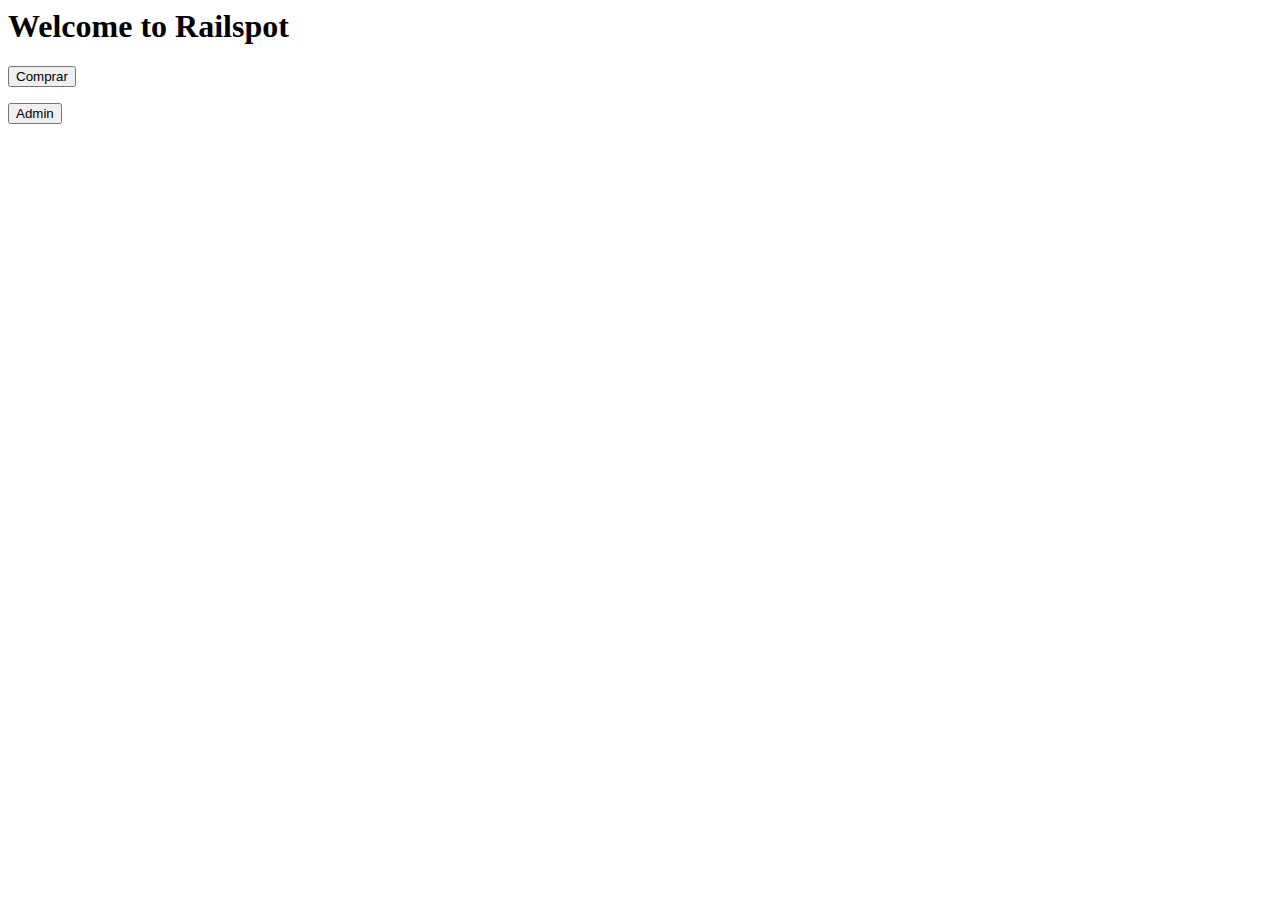
==== web/index.html @ 701efbc2 "[RAIL-1] Dummy commit" ====
<html>

<title>Railspot Proyecto 3</title>

<body>

<h1>Welcome to Railspot</h1>

<form  action="Compra.jsp">
    <input type="submit" value="Comprar">
</form>

<form  action="AdminLogin.jsp">
    <input type="submit" value="Admin">
</form>

</body>

</html>
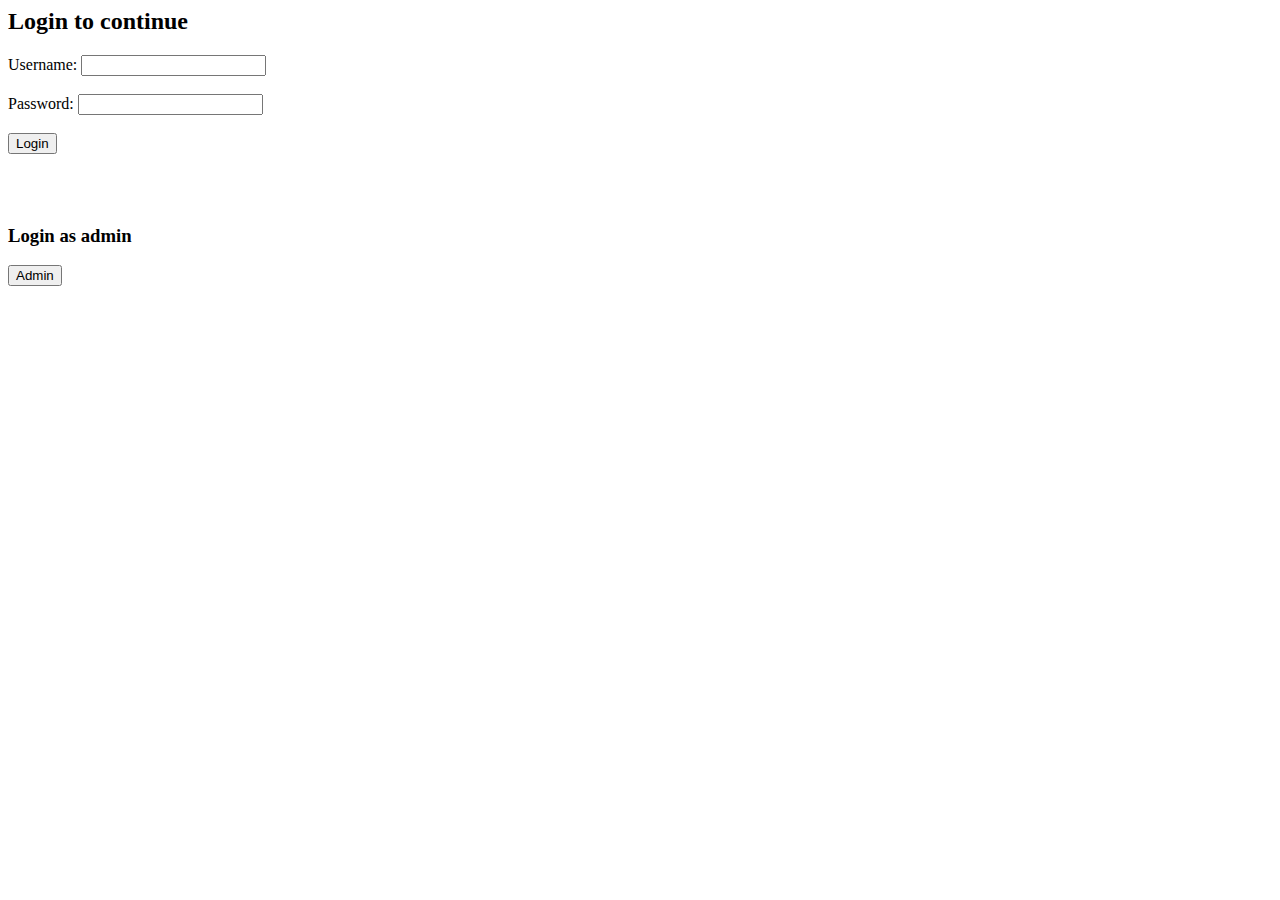
==== commit 619bb761: "Interface edit" ====
--- a/web/index.html
+++ b/web/index.html
@@ -1,14 +1,24 @@
 <html>
 
-<title>Railspot Proyecto 3</title>
+<title>Railspot Login</title>
+
+
 
 <body>
 
-<h1>Welcome to Railspot</h1>
+<h2>Login to continue</h2>
 
-<form  action="Compra.jsp">
-    <input type="submit" value="Comprar">
+<form action="MainMenu.html">
+    Username: <input type="text" name="Username"> <br><br>
+
+    Password: <input type="password" name="Password"> <br><br>
+
+    <input type="submit" value="Login">
 </form>
+
+<br><br>
+
+<h3>Login as admin</h3>
 
 <form  action="AdminLogin.jsp">
     <input type="submit" value="Admin">
@@ -16,4 +26,6 @@
 
 </body>
 
+
+
 </html>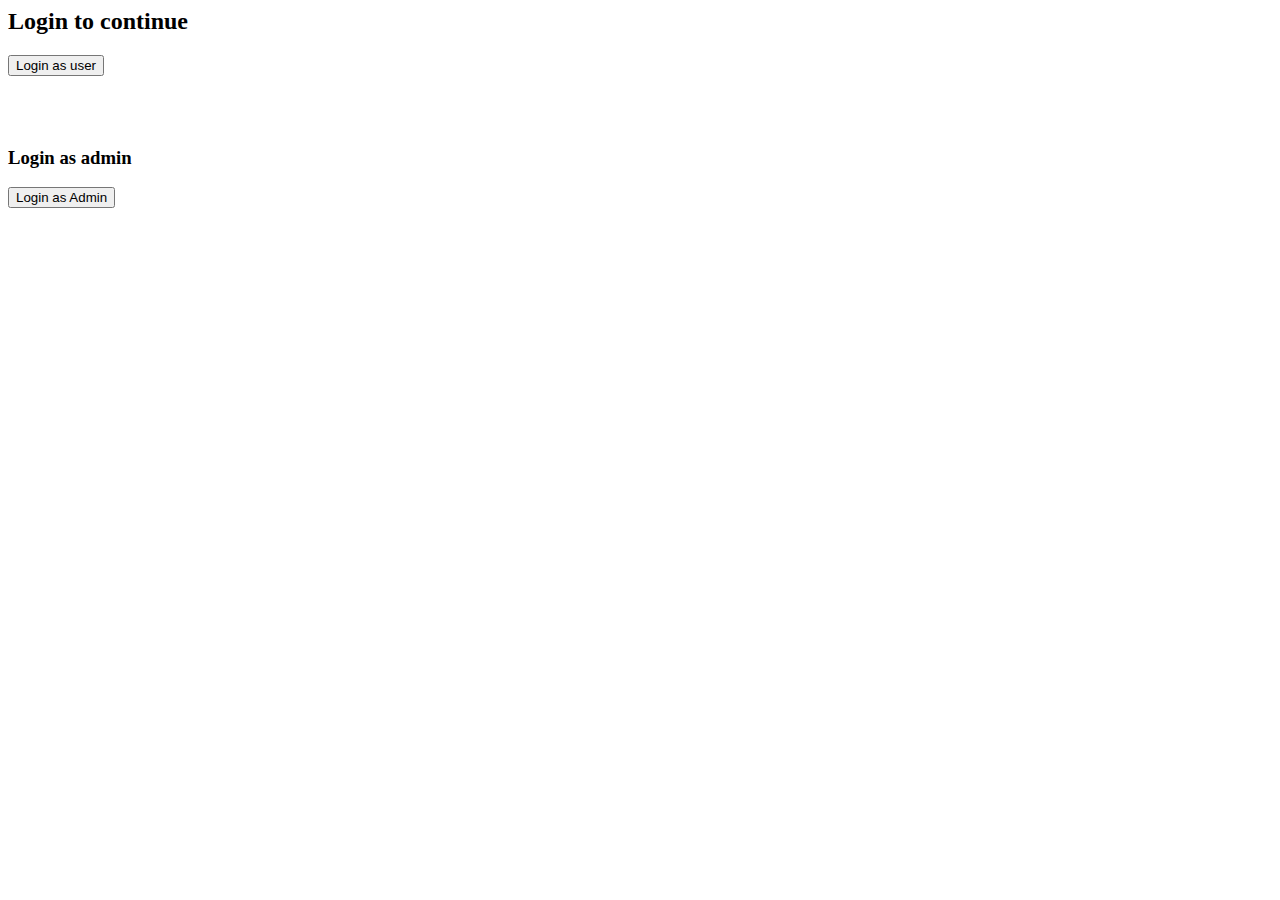
==== commit f3318b9a: "Merge branch 'master' of https://github.com/gabo1305/DataStructuresThirdProyect" ====
--- a/web/index.html
+++ b/web/index.html
@@ -8,12 +8,8 @@
 
 <h2>Login to continue</h2>
 
-<form action="MainMenu.html">
-    Username: <input type="text" name="Username"> <br><br>
-
-    Password: <input type="password" name="Password"> <br><br>
-
-    <input type="submit" value="Login">
+<form action="login.jsp">
+    <input type="submit" value="Login as user">
 </form>
 
 <br><br>
@@ -21,7 +17,7 @@
 <h3>Login as admin</h3>
 
 <form  action="AdminLogin.jsp">
-    <input type="submit" value="Admin">
+    <input type="submit" value="Login as Admin">
 </form>
 
 </body>
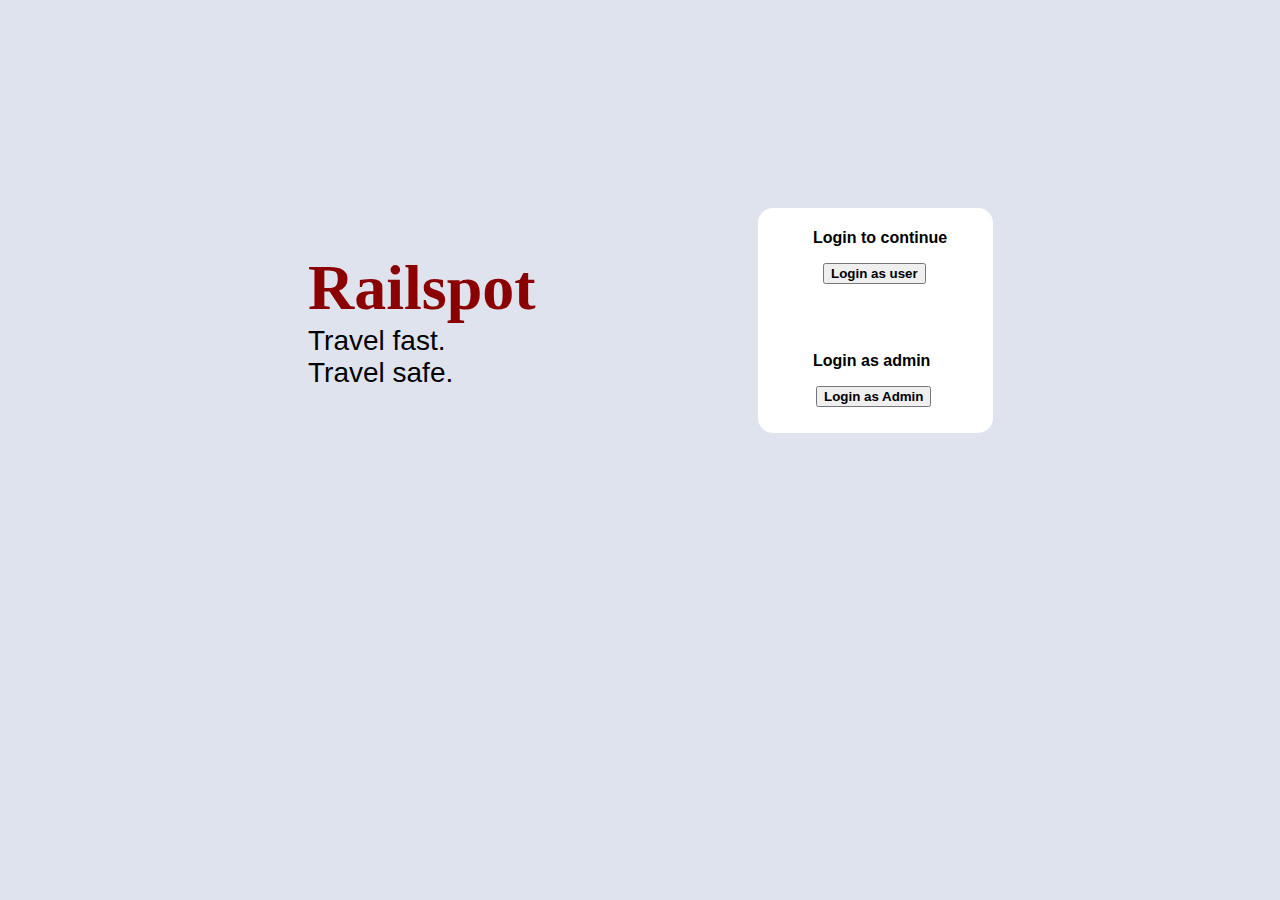
==== commit ee0dbc35: "Dummy commit" ====
--- a/web/index.html
+++ b/web/index.html
@@ -1,24 +1,36 @@
 <html>
 
-<title>Railspot Login</title>
+<head>
+    <title>Railspot Login</title>
+    <link rel="stylesheet" href="styles/login.css">
 
-
+</head>
 
 <body>
 
-<h2>Login to continue</h2>
+<div class="logo">
+    <h1>Railspot</h1>
 
-<form action="login.jsp">
-    <input type="submit" value="Login as user">
-</form>
+    <p>
+        Travel fast. <br>
+        Travel safe.
+    </p>
+</div>
 
-<br><br>
+<div class="loginSystem">
+    <h3>Login to continue</h3>
+    <form action="login.jsp">
+        <input type="submit" id="btn_loginUser" value="Login as user">
+    </form>
 
-<h3>Login as admin</h3>
+    <br><br>
 
-<form  action="AdminLogin.jsp">
-    <input type="submit" value="Login as Admin">
-</form>
+    <h3>Login as admin</h3>
+
+    <form  action="AdminLogin.jsp">
+        <input type="submit" id="btn_loginAdmin" value="Login as Admin">
+    </form>
+</div>
 
 </body>
 
--- a/web/styles/login.css
+++ b/web/styles/login.css
@@ -0,0 +1,66 @@
+html{
+    background-color: #dfe3ee;
+}
+div{
+    display: block;
+    float: left;
+}
+
+
+
+.logo h1{
+    color: darkred;
+    font-size: 4em;
+    argin-block-start: 0em;
+    margin-block-end: 0em;
+    margin-inline-start: 0px;
+    margin-inline-end: 0px;
+    font-weight: bold;
+}
+
+.logo p{
+    font-size: 28px;
+    font-family: Arial,sans-serif;
+    font-weight: normal;
+    line-height: 32px;
+    width: 350px;
+    margin-block-start: 0em;
+    margin-block-end: 0em;
+    margin-inline-start: 0px;
+    margin-inline-end: 0px;
+}
+
+.logo{
+    margin-top: 200px;
+    margin-right: 100px;
+    margin-left: 300px;
+}
+
+#btn_loginUser{
+    font-weight: bold;
+    margin-left: 60px;
+}
+
+#btn_loginAdmin{
+    font-weight: bold;
+    margin-left: 53px;
+}
+
+
+.loginSystem h3{
+    color: black;
+    font-size: 1em;
+    font-weight: bold;
+    padding: 0px 0px 0px 50px;
+}
+
+.loginSystem{
+    font-family: Arial,sans-serif;
+    margin-top: 200px;
+    width: 225px;
+    height: 200px;
+    background-color: #FFFFFF;
+    border: 5px solid #FFFFFF;
+    border-radius: 15px;
+    padding-bottom: 15px;
+}